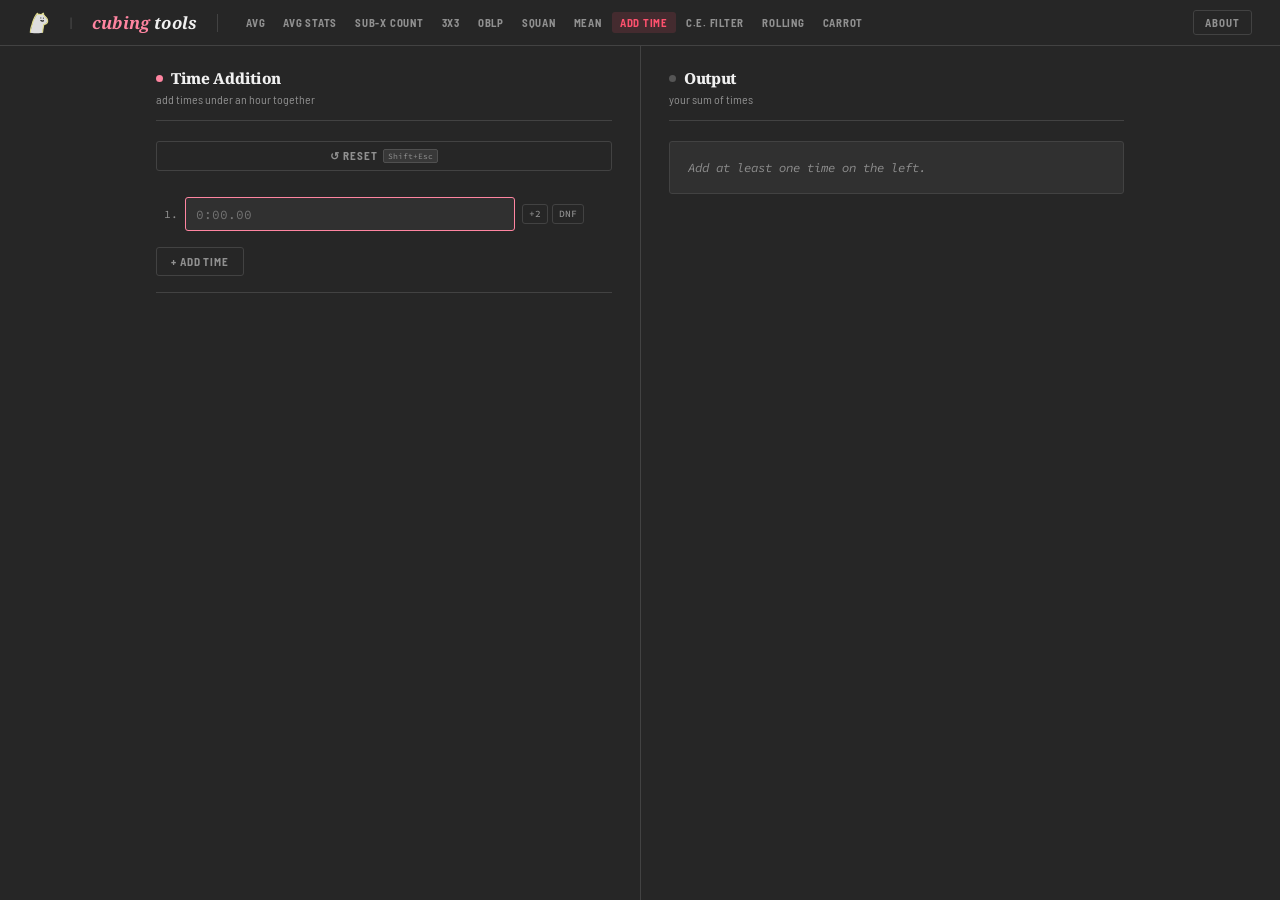
==== add/index.html @ 29310533 "Squashed commit of the following: commit 39356e9c3c0366d65b42aec171e4efe4d2b2341e Author: Matt <1639" ====
<!DOCTYPE html>
<html lang="en">
<head>
  <meta charset="UTF-8"><meta name="viewport" content="width=device-width,initial-scale=1">
  <title>Time Addition — Cubetools</title>
  <meta name="description" content="Add together any number of times in any format, even if minutes are involved.">
  <meta name="author" content="Matt Mao">
  <link rel="canonical" href="https://matt-meow.web.app/tools/add/">
  <meta property="og:title" content="Time Addition — Cubetools">
  <meta property="og:description" content="Add together any number of times in any format, even if minutes are involved.">
  <meta property="og:type" content="website">
  <meta property="og:url" content="https://matt-meow.web.app/tools/add/">
  <meta property="og:site_name" content="matt meow&#39;s corner">
  <meta property="og:image" content="https://matt-meow.web.app/icons/icon-512.png">
  <meta name="twitter:card" content="summary">
  <meta name="twitter:title" content="Time Addition — Cubetools">
  <meta name="twitter:description" content="Add together any number of times in any format, even if minutes are involved.">
  <meta name="twitter:image" content="https://matt-meow.web.app/icons/icon-512.png">
  <link rel="stylesheet" href="../shared/style.css">
  <link rel="icon" type="image/png" sizes="32x32" href="../../icons/favicon-32.png">
  <style>
    .solve-list {
      position: relative;
      display: flex;
      flex-direction: column;
      gap: 7px;
      flex: none;
      max-height: calc(100vh - var(--nav-h) - 170px);
      overflow-y: auto;
    }

    .solve-entry { display: flex; flex-direction: column; gap: 3px; }
    .solve-error {
      font-family: var(--font-mono); font-size: 0.65rem;
      color: #d86074; padding-left: 30px;
      display: none; align-items: center; gap: 5px;
    }
    .solve-error::before {
      content: ''; display: inline-block; width: 12px; height: 11px; flex-shrink: 0;
      background-image: url("data:image/svg+xml,%3Csvg xmlns='http://www.w3.org/2000/svg' viewBox='0 0 20 18'%3E%3Cpath d='M10 2L2 16h16L10 2z' fill='none' stroke='%23d86074' stroke-width='2.8' stroke-linejoin='round'/%3E%3Crect x='9.1' y='7' width='1.8' height='5' rx='.9' fill='%23d86074'/%3E%3Ccircle cx='10' cy='14' r='1.1' fill='%23d86074'/%3E%3C/svg%3E");
      background-repeat: no-repeat; background-size: contain; background-position: center;
    }
    .solve-error.visible { display: flex; }

    .remove-btn {
      background: none; border: none; color: var(--text-muted);
      cursor: pointer; font-size: 1rem; padding: 2px 6px;
      line-height: 1; flex-shrink: 0;
      transition: color 0.12s;
    }
    .remove-btn:hover { color: #c41e3a; }
    .remove-btn.hidden { visibility: hidden; pointer-events: none; }

    .solve-field.p2-state {
      color: #d49010;
      border-color: #d4901066;
    }
    .solve-field.dnf-state {
      color: var(--accent);
      border-color: color-mix(in srgb, var(--accent) 35%, transparent);
      text-decoration: line-through;
    }
    .pen-btn.dnf {
      color: var(--accent) !important;
      border-color: color-mix(in srgb, var(--accent) 40%, transparent) !important;
      background: color-mix(in srgb, var(--accent) 10%, transparent) !important;
    }

    .output-box { min-height: 0; }
    .output-sum-str {
      font-family: var(--font-mono); font-size: 0.8rem;
      color: var(--text-dim); line-height: 2; word-break: break-all;
    }
    #copyBtn { margin-bottom: 10px; }
    #resetBtn { margin-bottom: 10px; width: 100%; justify-content: center; }
  </style>
</head>
<body>
<div id="nav"></div>
<div class="page">
  <div class="split">

    <div class="panel">
      <div class="panel-header">
        <div class="panel-title"><span class="dot"></span>Time Addition</div>
        <div class="panel-sub">add times under an hour together</div>
      </div>
      <button class="btn btn-ghost" id="resetBtn">↺ Reset <kbd>Shift+Esc</kbd></button>
      <div id="solveList" class="solve-list"></div>
      <div class="mt-16">
        <button class="btn btn-ghost" id="addRowBtn">+ Add time</button>
      </div>
      <div class="divider"></div>
    </div>

    <div class="panel">
      <div class="panel-header">
        <div class="panel-title"><span class="dot" style="background:#555"></span>Output</div>
        <div class="panel-sub">your sum of times</div>
      </div>
      <button class="btn btn-ghost" id="copyBtn" style="display:none;justify-content:center;">Copy result <kbd>Ctrl+C</kbd></button>
      <div class="output-box" id="outputBox">
        <div id="emptyMsg" class="output-empty">Add more solves...</div>
        <div id="sumDisplay" style="display:none">
          <div class="output-big" id="sumValue">—</div>
          <div class="output-sum-str" id="sumStr"></div>
        </div>
      </div>
    </div>

  </div>
</div>

<script type="module">
import { buildNav } from '../shared/nav.js';
import { minutes, seconds, addSeconds } from '../shared/helpers.js';
buildNav('add');

// ── State ─────────────────────────────────────────────────────────────────────
let solves = []; // { raw: string, penalty: null|'p2'|'dnf' }
let undoMode = false;
let suppressSave = false;
let resetPagehideHandler = null;
const STORAGE_KEY = 'cube-tool-solves';
const RESET_HTML = '↺ Reset <kbd>Shift+Esc</kbd>';
const UNDO_HTML  = '↩ Undo <kbd>Ctrl+Z</kbd>';

// ── DOM ───────────────────────────────────────────────────────────────────────
const solveList  = document.getElementById('solveList');
const emptyMsg   = document.getElementById('emptyMsg');
const sumDisplay = document.getElementById('sumDisplay');
const sumValue   = document.getElementById('sumValue');
const sumStrEl   = document.getElementById('sumStr');
const copyBtn    = document.getElementById('copyBtn');
const resetBtn   = document.getElementById('resetBtn');

document.getElementById('addRowBtn').addEventListener('click', () => addRow(true));

// ── Utilities ─────────────────────────────────────────────────────────────────
const timeRegex     = v => /^(\d+:)?\d+(\.\d+)?$/.test(v.trim());
const getEntries    = () => [...solveList.querySelectorAll('.solve-entry')];
const getAllFields   = () => [...solveList.querySelectorAll('.solve-field')];
const getEntryIndex = el => getEntries().indexOf(el.closest('.solve-entry'));

function renumberRows() {
  solveList.querySelectorAll('.solve-num').forEach((el, i) => {
    el.textContent = (i + 1) + '.';
  });
}

function updatePenBtns(entry, penalty) {
  const btns = entry.querySelectorAll('.pen-btn');
  if (!btns.length) return;
  btns[0].classList.toggle('p2',  penalty === 'p2');
  btns[1].classList.toggle('dnf', penalty === 'dnf');
}

function setInlineError(entry, msg) {
  const el = entry.querySelector('.solve-error');
  if (!el) return;
  el.textContent = msg;
  el.classList.toggle('visible', !!msg);
}

// ── DNF input parser ──────────────────────────────────────────────────────────
function parseDnfInput(v) {
  if (/^dnf$/i.test(v.trim())) return { raw: '' };
  const m = v.match(/^dnf\s*\(?([\d:.]+)\)?$/i);
  if (m && timeRegex(m[1])) return { raw: m[1] };
  return null;
}

// ── Visual state ──────────────────────────────────────────────────────────────
function applyFieldDisplay(field, s) {
  field.classList.remove('p2-state', 'dnf-state', 'ok', 'err');
  if (s.penalty === 'p2' && s.raw) {
    field.value = renderTimeStr(s);
    field.classList.add('p2-state');
  } else if (s.penalty === 'dnf') {
    field.value = s.raw ? `DNF(${s.raw})` : 'DNF';
    field.classList.add('dnf-state');
  } else {
    field.value = s.raw || '';
  }
}

function applyPenaltyClass(field, penalty) {
  field.classList.remove('p2-state', 'dnf-state');
  if (penalty === 'p2')  field.classList.add('p2-state');
  if (penalty === 'dnf') field.classList.add('dnf-state');
}

// ── Show/hide remove buttons ──────────────────────────────────────────────────
function updateRemoveBtns() {
  const single = solves.length <= 1;
  solveList.querySelectorAll('.remove-btn').forEach(btn => {
    btn.classList.toggle('hidden', single);
  });
}

// ── Storage & undo ────────────────────────────────────────────────────────────
function serializeSolves() {
  return [...solveList.querySelectorAll('.solve-field')]
    .map(f => f.value.trim()).filter(Boolean).join(', ');
}

function saveToStorage() {
  if (suppressSave) return;
  if (undoMode) exitUndoMode();
  localStorage.setItem(STORAGE_KEY, serializeSolves());
}

function enterUndoMode() {
  undoMode = true;  resetBtn.innerHTML = UNDO_HTML;
  resetPagehideHandler = () => localStorage.removeItem(STORAGE_KEY);
  window.addEventListener('pagehide', resetPagehideHandler);
}
function exitUndoMode()  {
  undoMode = false; resetBtn.innerHTML = RESET_HTML;
  if (resetPagehideHandler) {
    window.removeEventListener('pagehide', resetPagehideHandler);
    resetPagehideHandler = null;
  }
}

function parseSolveStr(v) {
  v = v.trim(); if (!v) return null;
  const d = parseDnfInput(v);
  if (d !== null) return { raw: d.raw, penalty: 'dnf' };
  if (v.endsWith('+')) {
    const base = v.slice(0, -1).trim();
    if (timeRegex(base)) {
      const rawSeconds = minutes(base) - 2;
      if (rawSeconds >= 0) return { raw: seconds(addSeconds(String(minutes(base)), -2)), penalty: 'p2', p2Source: 'typed' };
    }
  }
  return { raw: v, penalty: null };
}

function restoreFromStorage() {
  const stored = localStorage.getItem(STORAGE_KEY);
  const parts  = stored ? stored.split(',').map(p => p.trim()).filter(Boolean) : [];
  const parsed = parts.map(parseSolveStr).filter(Boolean);
  suppressSave = true;
  solves = []; solveList.innerHTML = '';
  if (parsed.length) {
    parsed.forEach(s => { solves.push(s); solveList.appendChild(createEntryEl(solves.length - 1)); });
    updateRemoveBtns(); recompute();
  } else addRow(true);
  suppressSave = false;
}

function triggerReset() {
  if (undoMode) return;
  suppressSave = true;
  solves = []; solveList.innerHTML = '';
  addRow(true);
  suppressSave = false;
  enterUndoMode();
}

function triggerUndo() {
  if (!undoMode) return;
  suppressSave = true; restoreFromStorage(); suppressSave = false;
  exitUndoMode();
}

resetBtn.addEventListener('click', () => undoMode ? triggerUndo() : triggerReset());

// ── Row creation ──────────────────────────────────────────────────────────────
function createEntryEl(idx) {
  const s = solves[idx];

  const entry = document.createElement('div');
  entry.className = 'solve-entry';

  const row = document.createElement('div');
  row.className = 'solve-row';

  // Number
  const num = document.createElement('div');
  num.className = 'solve-num';
  num.textContent = (idx + 1) + '.';

  // Input
  const fieldWrap = document.createElement('div');
  fieldWrap.style.flex = '1';
  const field = document.createElement('input');
  field.type = 'text';
  field.className = 'solve-field';
  field.placeholder = '0:00.00';
  applyFieldDisplay(field, s);
  fieldWrap.appendChild(field);

  field.addEventListener('input', () => {
    const ri = getEntryIndex(field);
    if (ri === -1) return;
    const v = field.value;

    const dnfResult = parseDnfInput(v);
    if (dnfResult !== null) {
      solves[ri].raw     = dnfResult.raw;
      solves[ri].penalty = 'dnf';
      applyPenaltyClass(field, 'dnf');
      updatePenBtns(entry, 'dnf');
      recompute();
      return;
    }

    if (v.endsWith('+')) {
      const base = v.slice(0, -1).trim();
      if (timeRegex(base)) {
        const rawSeconds = minutes(base) - 2;
        if (rawSeconds >= 0) {
          solves[ri].raw     = seconds(addSeconds(String(minutes(base)), -2));
          solves[ri].penalty = 'p2';
          solves[ri].p2Source = 'typed';
          applyPenaltyClass(field, 'p2');
          updatePenBtns(entry, 'p2');
          recompute();
          return;
        }
      }
    }

    solves[ri].raw     = v.trim();
    solves[ri].penalty = null;
    applyPenaltyClass(field, null);
    updatePenBtns(entry, null);
    recompute();
  });

  field.addEventListener('keydown', e => {
    const ri = getEntryIndex(field);

    // Delete/Backspace on empty field removes the row
    if ((e.key === 'Delete' || e.key === 'Backspace') &&
        field.value === '' && solves.length > 1) {
      e.preventDefault();
      const fields = getAllFields();
      const focusTarget = fields[ri - 1] || fields[ri + 1];
      solves.splice(ri, 1);
      entry.remove();
      renumberRows();
      updateRemoveBtns();
      recompute();
      focusTarget?.focus();
      return;
    }

    // Ctrl+1 → clear penalty
    if (e.ctrlKey && e.key === '1') {
      e.preventDefault();
      if (ri === -1) return;
      solves[ri].penalty = null;
      solves[ri].p2Source = null;
      applyFieldDisplay(field, solves[ri]);
      updatePenBtns(entry, null);
      recompute();
      return;
    }
    // Ctrl+2 → toggle +2
    if (e.ctrlKey && e.key === '2') {
      e.preventDefault();
      if (ri === -1) return;
      const isP2 = solves[ri].penalty === 'p2';
      solves[ri].penalty = isP2 ? null : 'p2';
      solves[ri].p2Source = isP2 ? null : 'explicit';
      applyFieldDisplay(field, solves[ri]);
      updatePenBtns(entry, solves[ri].penalty);
      recompute();
      return;
    }
    // Ctrl+3 → toggle DNF
    if (e.ctrlKey && e.key === '3') {
      e.preventDefault();
      if (ri === -1) return;
      solves[ri].penalty = solves[ri].penalty === 'dnf' ? null : 'dnf';
      applyFieldDisplay(field, solves[ri]);
      updatePenBtns(entry, solves[ri].penalty);
      recompute();
      return;
    }

    if (e.key !== 'Enter') return;
    e.preventDefault();
    const fields = getAllFields();
    if (e.metaKey || e.ctrlKey || e.altKey || e.shiftKey) {
      if (ri > 0) fields[ri - 1].focus();
    } else {
      if (ri === fields.length - 1) addRow(true);
      else fields[ri + 1].focus();
    }
  });

  // Penalty buttons
  const penaltyWrap = document.createElement('div');
  penaltyWrap.className = 'solve-penalties';

  function makePen(label, type) {
    const btn = document.createElement('button');
    btn.className = 'pen-btn' + (s.penalty === type ? ` ${type}` : '');
    btn.textContent = label;
    btn.addEventListener('click', () => {
      const ri = getEntryIndex(field);
      if (ri === -1) return;
      const cur = field.value.trim();
      if (timeRegex(cur)) solves[ri].raw = cur;
      const isP2 = solves[ri].penalty === type;
      solves[ri].penalty = isP2 ? null : type;
      solves[ri].p2Source = !isP2 && type === 'p2' ? 'explicit' : null;
      applyFieldDisplay(field, solves[ri]);
      updatePenBtns(entry, solves[ri].penalty);
      recompute();
    });
    return btn;
  }
  penaltyWrap.append(makePen('+2', 'p2'), makePen('DNF', 'dnf'));

  // Remove button
  const rm = document.createElement('button');
  rm.className = 'remove-btn';
  rm.textContent = '×';
  rm.title = 'Remove time';
  rm.addEventListener('click', () => {
    if (solves.length <= 1) return;
    const ri = getEntryIndex(field);
    if (ri === -1) return;
    const fields = getAllFields();
    const focusTarget = fields[ri - 1] || fields[ri + 1];
    solves.splice(ri, 1);
    entry.remove();
    renumberRows();
    updateRemoveBtns();
    recompute();
    focusTarget?.focus();
  });

  row.append(num, fieldWrap, penaltyWrap, rm);

  const errLine = document.createElement('div');
  errLine.className = 'solve-error';
  entry.append(row, errLine);
  return entry;
}

function addRow(focusNew = true) {
  solves.push({ raw: '', penalty: null, p2Source: null });
  const entry = createEntryEl(solves.length - 1);
  solveList.appendChild(entry);
  updateRemoveBtns();
  if (focusNew) entry.querySelector('.solve-field')?.focus();
  recompute();
}

// ── Compute ───────────────────────────────────────────────────────────────────
function renderTimeStr(s) {
  if (s.penalty === 'dnf') return s.raw ? `DNF(${s.raw})` : 'DNF';
  if (s.penalty === 'p2')  return seconds(addSeconds(String(minutes(s.raw)), 2)) + '+';
  return s.raw;
}

function recompute() {
  solveList.querySelectorAll('.solve-error').forEach(el => {
    el.textContent = ''; el.classList.remove('visible');
  });

  const entries = getEntries();
  let hasInvalid = false;

  const formatted = solves.map((s, i) => {
    const raw = (s.raw || '').trim();
    if (!raw && s.penalty !== 'dnf') return null;
    if (s.penalty === 'dnf') return raw ? `DNF(${raw})` : 'DNF';
    if (!timeRegex(raw)) {
      setInlineError(entries[i], `"${raw}" is not a valid time`);
      hasInvalid = true;
      return null;
    }
    return renderTimeStr(s);
  });

  const filled = formatted.filter(f => f !== null);

  if (hasInvalid) {
    emptyMsg.style.display = '';
    emptyMsg.textContent = 'One or more times are invalid.';
    sumDisplay.style.display = 'none';
    copyBtn.style.display = 'none';
    saveToStorage(); return;
  }

  if (filled.length < 1) {
    emptyMsg.style.display = '';
    emptyMsg.textContent = 'Add at least one time on the left.';
    sumDisplay.style.display = 'none';
    copyBtn.style.display = 'none';
    saveToStorage(); return;
  }

  // Any DNF → result is DNF
  if (filled.some(f => f === 'DNF' || f.startsWith('DNF('))) {
    const detail = 'DNF = ' + filled.join(' + ');
    emptyMsg.style.display = 'none';
    sumDisplay.style.display = '';
    sumValue.textContent = 'DNF';
    sumStrEl.textContent = detail;
    copyBtn.style.display = '';
    copyBtn.dataset.result = detail;
    saveToStorage(); return;
  }

  // Sum numeric values (+2 adds 2 s)
  const total = solves.reduce((acc, s) => {
    const raw = (s.raw || '').trim();
    if (!raw) return acc;
    let val = minutes(raw);
    if (s.penalty === 'p2') val += 2;
    return acc + val;
  }, 0);

  // Preserve max decimal precision across all inputs
  const dec = Math.max(0, ...solves
    .filter(s => (s.raw || '').trim() && s.penalty !== 'dnf')
    .map(s => {
      const secPart = s.raw.includes(':') ? s.raw.split(':')[1] : s.raw;
      return secPart.includes('.') ? secPart.split('.')[1].length : 0;
    })
  );

  const result = seconds(String(parseFloat(total.toFixed(dec))));
  const detail = result + ' = ' + filled.join(' + ');

  emptyMsg.style.display = 'none';
  sumDisplay.style.display = '';
  sumValue.textContent = result;
  sumStrEl.textContent = detail;
  copyBtn.style.display = '';
  copyBtn.dataset.result = detail;
  saveToStorage();
}

// ── Copy ──────────────────────────────────────────────────────────────────────
const COPY_FLASH_COLOR = '#4a9e6b';

function triggerCopy() {
  if (copyBtn.style.display === 'none') return;
  navigator.clipboard.writeText(copyBtn.dataset.result ?? '');
  const old = copyBtn.innerHTML;
  copyBtn.textContent = 'Copied!';
  copyBtn.style.color = COPY_FLASH_COLOR;
  copyBtn.style.borderColor = COPY_FLASH_COLOR;
  setTimeout(() => {
    copyBtn.innerHTML = old;
    copyBtn.style.color = '';
    copyBtn.style.borderColor = '';
  }, 1500);
}

copyBtn.addEventListener('click', triggerCopy);

// Ctrl+C → copy result when nothing is selected; Shift+Esc → reset; Ctrl+Z → undo
document.addEventListener('keydown', e => {
  if (e.shiftKey && e.key === 'Escape') { e.preventDefault(); triggerReset(); return; }
  if (e.ctrlKey && e.key === 'z') { if (undoMode) { e.preventDefault(); triggerUndo(); } return; }
  if (!e.ctrlKey || e.key !== 'c') return;
  if (copyBtn.style.display === 'none') return;
  const active = document.activeElement;
  const hasInputSel = active &&
    (active.tagName === 'INPUT' || active.tagName === 'TEXTAREA') &&
    active.selectionStart !== active.selectionEnd;
  const hasTextSel = (window.getSelection()?.toString().length ?? 0) > 0;
  if (!hasInputSel && !hasTextSel) {
    e.preventDefault();
    triggerCopy();
  }
});

// ── Init ──────────────────────────────────────────────────────────────────────
if (localStorage.getItem(STORAGE_KEY)) {
  restoreFromStorage();
} else {
  suppressSave = true;
  addRow(true);
  suppressSave = false;
}
</script>
  <script>
  // Register the shared service worker (scope "/") so this page works offline
  // on its own, even if you never visited the parent site. Content stays fresh
  // because the SW is network-first whenever you're online.
  if ('serviceWorker' in navigator) {
    navigator.serviceWorker.register('/sw.js');
  }
</script>
</body>
</html>
---- shared/style.css ----
@import url('https://fonts.googleapis.com/css2?family=Barlow+Semi+Condensed:wght@400;500;600;700&family=Source+Code+Pro:wght@400;500;600&family=Noto+Serif:ital,wght@0,100..900;1,100..900&display=swap');

:root {
    --bg: #262626;
    --surface: #303030;
    --surface-2: #383838;
    --border: #424242;
    --border-2: #505050;
    --text: #f0f0f0;
    --text-muted: #909090;
    --text-dim: #b8b8b8;
    --text-less-dim: #e0e0e0;
    --accent: #ff85a1;
    --best: #ffd500;
    --worst: #bf6363;
    --nav-h: 46px;
    --radius: 3px;
    --side-pad: 28px;
    --font-ui: 'Barlow Semi Condensed', sans-serif;
    --font-mono: 'Source Code Pro', ui-monospace, Menlo, Consolas, monospace;
    --font-display: 'Noto Serif', serif;
}

*,
*::before,
*::after {
    box-sizing: border-box;
    margin: 0;
    padding: 0;
}

html {
    font-size: 16px;
}

/* ── SCROLLBAR ── */
* {
    scrollbar-width: thin;
    scrollbar-color: var(--border-2) transparent;
}

::-webkit-scrollbar {
    width: 5px;
    height: 5px;
}

::-webkit-scrollbar-track {
    background: transparent;
}

::-webkit-scrollbar-thumb {
    background: var(--border-2);
    border-radius: 3px;
}

::-webkit-scrollbar-thumb:hover {
    background: var(--text-muted);
}

body {
    background: var(--bg);
    color: var(--text);
    font-family: var(--font-ui);
    overflow-x: hidden;
}

/* ── NAV ── */
#nav {
    position: fixed;
    top: 0;
    left: 0;
    right: 0;
    height: var(--nav-h);
    background: var(--bg);
    border-bottom: 1px solid var(--border);
    z-index: 100;
}

.nav-inner {
    display: flex;
    align-items: center;
    height: 100%;
    padding: 0 var(--side-pad);
    gap: 20px;
    overflow-x: auto;
    scrollbar-width: none;
    /* Edge fade-out; --fade-l / --fade-r are toggled on via the fade-l/fade-r
       classes (set by nav.js) only when there's more to scroll on that side. */
    --fade-l: 0px;
    --fade-r: 0px;
    -webkit-mask-image: linear-gradient(to right, transparent 0, #000 var(--fade-l), #000 calc(100% - var(--fade-r)), transparent 100%);
    mask-image: linear-gradient(to right, transparent 0, #000 var(--fade-l), #000 calc(100% - var(--fade-r)), transparent 100%);
}

.nav-inner.fade-l { --fade-l: 26px; }
.nav-inner.fade-r { --fade-r: 26px; }

/* Scroll-affordance chevrons over the faded edges */
.nav-chevron {
    position: absolute;
    top: 0;
    bottom: 0;
    display: flex;
    align-items: center;
    /* slightly brighter than --text-muted (#909090) */
    color: #a8a8a8;
    pointer-events: none;
    opacity: 0;
    transition: opacity 0.15s;
    z-index: 5;
}

.nav-chevron svg {
    width: 13px;
    height: 13px;
    display: block;
}

.nav-chevron.left  { left: 3px; }
.nav-chevron.right { right: 3px; }
.nav-chevron.left  svg { transform: rotate(90deg); }
.nav-chevron.right svg { transform: rotate(-90deg); }

.nav-inner.fade-l ~ .nav-chevron.left  { opacity: 1; }
.nav-inner.fade-r ~ .nav-chevron.right { opacity: 1; }

.nav-inner::-webkit-scrollbar {
    display: none;
}

/* ── CAT LOGO ── */
.nav-cat {
    display: flex;
    align-items: center;
    flex-shrink: 0;
    opacity: 0.85;
    transition: opacity 0.12s;
    text-decoration: none;
}

.nav-cat:hover {
    opacity: 1;
}

.nav-sep-char {
    color: var(--border-2);
    font-size: 0.85rem;
    flex-shrink: 0;
    user-select: none;
}

.nav-logo {
    font-family: var(--font-display);
    font-size: 1.05rem;
    font-weight: 700;
    font-style: italic;
    color: var(--accent);
    text-decoration: none;
    white-space: nowrap;
    letter-spacing: 0.01em;
    flex-shrink: 0;
}

.nav-logo em {
    color: var(--text);
    font-style: italic;
}

.nav-sep {
    width: 1px;
    height: 18px;
    background: var(--border);
    flex-shrink: 0;
}

.nav-tools {
    display: flex;
    gap: 2px;
}

.nav-tool {
    font-size: 0.68rem;
    font-weight: 700;
    text-transform: uppercase;
    letter-spacing: 0.07em;
    color: var(--text-muted);
    text-decoration: none;
    padding: 4px 8px;
    border-radius: var(--radius);
    white-space: nowrap;
    transition: color 0.12s, background 0.12s;
}

.nav-tool:hover {
    color: var(--text);
    background: var(--surface-2);
}

.nav-tool.active {
    color: var(--tool-color);
    background: color-mix(in srgb, var(--tool-color) 14%, transparent);
}

.nav-about {
    font-family: var(--font-ui);
    font-size: 0.68rem;
    font-weight: 700;
    text-transform: uppercase;
    letter-spacing: 0.09em;
    color: var(--text-muted);
    background: none;
    cursor: pointer;
    padding: 5px 11px;
    border: 1px solid var(--border);
    border-radius: var(--radius);
    transition: color 0.12s, border-color 0.12s;
}

.nav-about:hover {
    color: var(--accent);
    border-color: var(--accent-border);
}

/* ── ABOUT MODAL ── */
.modal-backdrop {
    position: fixed;
    inset: 0;
    background: rgba(0, 0, 0, 0.6);
    backdrop-filter: blur(4px);
    -webkit-backdrop-filter: blur(4px);
    z-index: 200;
    display: flex;
    align-items: center;
    justify-content: center;
    padding: 20px;
    opacity: 0;
    pointer-events: none;
    transition: opacity 0.22s ease;
}

.modal-backdrop.open {
    opacity: 1;
    pointer-events: all;
}

.modal {
    background: var(--surface);
    border: 1px solid var(--border-2);
    border-radius: 14px;
    width: 100%;
    max-width: 640px;
    max-height: 90vh;
    overflow-y: auto;
    position: relative;
    transform: translateY(16px) scale(0.98);
    transition: transform 0.26s cubic-bezier(0.22, 1, 0.36, 1);
    box-shadow: 0 24px 72px rgba(0, 0, 0, 0.55);
}

.modal-backdrop.open .modal {
    transform: translateY(0) scale(1);
}

.modal-close {
    position: absolute;
    top: 14px;
    right: 14px;
    width: 28px;
    height: 28px;
    background: var(--surface-2);
    border: 1px solid var(--border);
    border-radius: 50%;
    color: var(--text-muted);
    font-size: 0.85rem;
    cursor: pointer;
    display: flex;
    align-items: center;
    justify-content: center;
    transition: background 0.12s, color 0.12s, border-color 0.12s;
    flex-shrink: 0;
    z-index: 1;
}

.modal-close:hover {
    background: var(--border);
    color: var(--text);
    border-color: var(--border-2);
}

.modal-body {
    display: grid;
    grid-template-columns: 1fr 180px;
    gap: 0;
}

.modal-content {
    padding: 32px 28px 32px 32px;
}

.modal-eyebrow {
    font-size: 0.6rem;
    font-weight: 700;
    text-transform: uppercase;
    letter-spacing: 0.14em;
    color: var(--accent);
    margin-bottom: 10px;
    font-family: var(--font-mono);
}

.modal-title {
    font-family: var(--font-display);
    font-size: 1.9rem;
    font-weight: 900;
    line-height: 1.05;
    letter-spacing: 0.03em;
    margin-bottom: 16px;
}

.modal-divider {
    width: 28px;
    height: 2px;
    background: var(--accent);
    border-radius: 1px;
    opacity: 0.6;
    margin-bottom: 16px;
}

.modal-text {
    font-size: 1rem;
    color: var(--text-less-dim);
    line-height: 1.65;
}

.modal-text+.modal-text {
    margin-top: 10px;
}

.modal-links {
    display: flex;
    gap: 8px;
    margin-top: 22px;
    flex-wrap: wrap;
}

.modal-link {
    font-family: var(--font-mono);
    font-size: 0.65rem;
    font-weight: 600;
    text-transform: uppercase;
    letter-spacing: 0.08em;
    color: var(--text-muted);
    text-decoration: none;
    padding: 5px 10px;
    border: 1px solid var(--border);
    border-radius: var(--radius);
    transition: color 0.12s, border-color 0.12s;
}

.modal-link:hover {
    color: var(--accent);
    border-color: var(--accent-border);
}

.modal-image-col {
    border-left: 1px solid var(--border);
    display: flex;
    flex-direction: column;
    align-items: center;
    justify-content: center;
    padding: 28px 20px;
    gap: 10px;
}

.modal-img-slot {
    width: 120px;
    height: 120px;
    border-radius: 50%;
    background: var(--surface-2);
    border: 2px dashed var(--border-2);
    display: flex;
    flex-direction: column;
    align-items: center;
    justify-content: center;
    gap: 6px;
    overflow: hidden;
    position: relative;
}

.modal-img-slot img {
    width: 100%;
    height: 100%;
    object-fit: cover;
    border-radius: 50%;
}

.modal-img-slot .img-placeholder-icon {
    font-size: 1.6rem;
    opacity: 0.25;
    user-select: none;
}

.modal-img-slot .img-placeholder-label {
    font-size: 0.55rem;
    font-weight: 700;
    text-transform: uppercase;
    letter-spacing: 0.1em;
    color: var(--text-muted);
    opacity: 0.5;
}

.modal-img-caption {
    font-family: var(--font-mono);
    font-size: 0.62rem;
    color: var(--text-muted);
    text-align: center;
    line-height: 1.4;
}

@media (max-width: 520px) {
    .modal-body {
        grid-template-columns: 1fr;
    }

    .modal-image-col {
        border-left: none;
        border-top: 1px solid var(--border);
        flex-direction: row;
        justify-content: flex-start;
        padding: 18px 24px;
    }

    .modal-img-slot {
        width: 80px;
        height: 80px;
        flex-shrink: 0;
    }

    .modal-content {
        padding: 28px 24px 20px;
    }
}

/* ── LINK POPOVER ── */
.link-popover {
    position: fixed;
    z-index: 400;
    background: var(--surface-2);
    border: 1px solid var(--border-2);
    border-radius: 5px;
    padding: 6px 11px;
    font-family: var(--font-mono);
    font-size: 0.62rem;
    color: var(--text-dim);
    white-space: nowrap;
    pointer-events: none;
    box-shadow: 0 6px 20px rgba(0, 0, 0, 0.45);
    opacity: 0;
    transform: translateY(-4px);
    transition: opacity 0.15s ease, transform 0.15s ease;
}

.link-popover.show {
    opacity: 1;
    transform: translateY(0);
}

.link-popover::before {
    content: '';
    position: absolute;
    top: -5px;
    left: 14px;
    width: 8px;
    height: 8px;
    background: var(--surface-2);
    border-left: 1px solid var(--border-2);
    border-top: 1px solid var(--border-2);
    transform: rotate(45deg);
}

/* ── PAGE ── */
.page {
    margin-top: var(--nav-h);
}

@media (min-width: 900px) {
    .page {
        max-width: 80vw;
        margin-left: auto;
        margin-right: auto;
    }
}

/* ── SPLIT ── */
.split {
    display: grid;
    grid-template-columns: 1fr 1fr;
    height: calc(100vh - var(--nav-h));
}

.split-3 {
    display: grid;
    grid-template-columns: 1fr 280px 1fr;
    height: calc(100vh - var(--nav-h));
}

.panel {
    padding: 22px var(--side-pad);
    overflow-y: auto;
    display: flex;
    flex-direction: column;
}

.panel+.panel {
    border-left: 1px solid var(--border);
}

/* ── PANEL HEADER ── */
.panel-header {
    margin-bottom: 20px;
    padding-bottom: 14px;
    border-bottom: 1px solid var(--border);
}

.panel-title {
    font-family: var(--font-display);
    font-size: 0.95rem;
    font-weight: 800;
    letter-spacing: -0.02em;
    color: var(--text);
    display: flex;
    align-items: center;
    gap: 8px;
}

.panel-title .dot {
    width: 7px;
    height: 7px;
    border-radius: 50%;
    background: var(--accent);
    flex-shrink: 0;
}

.panel-sub {
    font-size: 0.75rem;
    color: var(--text-muted);
    margin-top: 4px;
}

/* ── TYPOGRAPHY ── */
.label {
    font-size: 0.65rem;
    font-weight: 700;
    text-transform: uppercase;
    letter-spacing: 0.1em;
    color: var(--text-muted);
}

/* ── INPUTS ── */
input[type="number"]::-webkit-outer-spin-button,
input[type="number"]::-webkit-inner-spin-button {
    -webkit-appearance: none;
    margin: 0;
}

input[type="number"] {
    -moz-appearance: textfield;
    appearance: textfield;
}

input[type="text"],
input[type="number"],
textarea,
select {
    background: var(--surface);
    border: 1px solid var(--border);
    color: var(--text);
    font-family: var(--font-mono);
    font-size: 0.8rem;
    padding: 8px 10px;
    border-radius: var(--radius);
    outline: none;
    width: auto;
    transition: border-color 0.12s;
}

input[type="text"]:focus,
input[type="number"]:focus,
textarea:focus,
select:focus {
    border-color: var(--accent);
}

input.err {
    border-color: #c41e3a !important;
}

input.ok {
    border-color: #009b48 !important;
}

textarea {
    resize: vertical;
}

select {
    cursor: pointer;
}

.input-group {
    display: flex;
    flex-direction: column;
    gap: 5px;
    margin-bottom: 14px;
}

/* ── BUTTONS ── */
.btn {
    font-family: var(--font-ui);
    font-size: 0.7rem;
    font-weight: 700;
    text-transform: uppercase;
    letter-spacing: 0.08em;
    padding: 7px 14px;
    border-radius: var(--radius);
    border: none;
    cursor: pointer;
    transition: all 0.12s;
    display: inline-flex;
    align-items: center;
    gap: 5px;
    white-space: nowrap;
}

.btn-primary {
    background: var(--accent);
    color: #1a0810;
}

.btn-primary:hover {
    filter: brightness(1.12);
}

.btn-secondary {
    background: var(--surface-2);
    color: var(--text);
    border: 1px solid var(--border);
}

.btn-secondary:hover {
    border-color: var(--border-2);
}

.btn-ghost {
    background: transparent;
    color: var(--text-muted);
    border: 1px solid var(--border);
}

.btn-ghost:hover {
    color: var(--text);
    border-color: var(--border-2);
}

.btn-sm {
    padding: 4px 8px;
    font-size: 0.62rem;
}

.btn-icon {
    padding: 4px 6px;
}

.btn-ghost kbd {
    font-family: var(--font-mono);
    font-size: 0.5rem;
    background: var(--surface-2);
    border: 1px solid var(--border-2);
    border-radius: 2px;
    padding: 1px 4px;
    color: var(--text-muted);
    letter-spacing: 0;
    font-weight: 400;
    text-transform: none;
}

.btn-primary kbd {
    font-family: var(--font-mono);
    font-size: 0.6rem;
    background: rgba(0, 0, 0, 0.05);
    border: 1px solid rgba(0, 0, 0, 0.2);
    border-radius: 2px;
    padding: 1px 4px;
    color: #1a0810;
    letter-spacing: 0;
    font-weight: 400;
    text-transform: none;
}

/* ── PENALTY BUTTONS ── */
.pen-btn {
    font-family: var(--font-mono);
    font-size: 0.6rem;
    font-weight: 500;
    padding: 3px 6px;
    border-radius: var(--radius);
    border: 1px solid var(--border);
    background: transparent;
    color: var(--text-muted);
    cursor: pointer;
    transition: all 0.1s;
    white-space: nowrap;
}

.pen-btn:hover {
    border-color: var(--border-2);
    color: var(--text);
}

.pen-btn.p2 {
    color: #ff85a1;
    border-color: #ff85a166;
    background: #ff85a112;
}

.pen-btn.dnf {
    color: #c41e3a;
    border-color: #c41e3a66;
    background: #c41e3a12;
}

/* ── SOLVE ROWS ── */
.solve-list {
    display: flex;
    flex-direction: column;
    gap: 7px;
    margin-top: 16px;
    flex: 1;
    overflow-y: auto;
}

.solve-row {
    display: flex;
    align-items: center;
    gap: 7px;
    min-width: 0;
}

/* Let the input wrapper shrink so a long value scrolls inside the input
   rather than widening the row past the viewport. */
.solve-row > div {
    min-width: 0;
}

/* Higher specificity than the base input[type="text"] rule so the field
   actually fills the row (and can shrink instead of forcing a scroll). */
.solve-row .solve-field {
    width: 100%;
    min-width: 0;
}

.solve-num {
    font-family: var(--font-mono);
    font-size: 0.7rem;
    color: var(--text-muted);
    width: 22px;
    text-align: right;
    flex-shrink: 0;
}

.solve-field {
    flex: 1;
    width: 100%;
    min-width: 0;
    background: var(--surface);
    border: 1px solid var(--border);
    color: var(--text);
    font-family: var(--font-mono);
    font-size: 0.82rem;
    padding: 6px 9px;
    border-radius: var(--radius);
    outline: none;
    transition: border-color 0.12s;
}

.solve-field:focus {
    border-color: var(--accent);
}

.solve-field.dnf-state {
    color: #c41e3a88;
    font-style: italic;
}

.solve-penalties {
    display: flex;
    gap: 4px;
    flex-shrink: 0;
}

/* ── OUTPUT ── */
.output-box {
    background: var(--surface);
    border: 1px solid var(--border);
    border-radius: var(--radius);
    padding: 18px;
    font-family: var(--font-mono);
    flex: none;
    min-height: 100px;
}

.output-big {
    font-size: 2rem;
    font-weight: 600;
    color: var(--accent);
    letter-spacing: -0.03em;
    line-height: 1;
    margin-bottom: 12px;
}

.output-detail {
    font-size: 0.78rem;
    color: var(--text-dim);
    line-height: 1.75;
    word-break: break-all;
}

.output-detail .trimmed {
    color: var(--text-muted);
}

.output-detail .fastest {
    color: var(--accent);
    font-weight: 600;
}

.output-empty {
    color: var(--text-muted);
    font-size: 0.78rem;
    font-style: italic;
}

/* ── STATS GRID ── */
.stat-grid {
    display: grid;
    grid-template-columns: 1fr 1fr;
    gap: 8px;
}

.stat-item {
    background: var(--surface);
    border: 1px solid var(--border);
    border-radius: var(--radius);
    padding: 12px 14px;
}

.stat-label {
    font-size: 0.62rem;
    font-weight: 700;
    text-transform: uppercase;
    letter-spacing: 0.09em;
    color: var(--text-muted);
    margin-bottom: 4px;
}

.stat-val {
    font-family: var(--font-mono);
    font-size: 1rem;
    color: var(--text);
    font-weight: 500;
}

.stat-val.hi {
    color: var(--accent);
}

/* ── TOGGLE ── */
.toggle-row {
    display: flex;
    align-items: center;
    gap: 10px;
}

.toggle {
    position: relative;
    width: 34px;
    height: 18px;
    flex-shrink: 0;
}

.toggle input {
    display: none;
}

.toggle-track {
    position: absolute;
    inset: 0;
    background: var(--surface-2);
    border: 1px solid var(--border);
    border-radius: 9px;
    cursor: pointer;
    transition: all 0.15s;
}

.toggle input:checked+.toggle-track {
    background: var(--accent);
    border-color: var(--accent);
}

.toggle-thumb {
    position: absolute;
    top: 3px;
    left: 3px;
    width: 10px;
    height: 10px;
    background: var(--text-muted);
    border-radius: 50%;
    pointer-events: none;
    transition: left 0.15s, background 0.15s;
}

.toggle input:checked~.toggle-thumb {
    left: 19px;
    background: #1a0810;
}

/* ── HOMEPAGE ── */
.hero {
    padding: 64px var(--side-pad) 52px;
    border-bottom: 1px solid var(--border);
    position: relative;
    overflow: hidden;
    text-align: center;
    display: flex;
    flex-direction: column;
    align-items: center;
}

.hero-eyebrow {
    font-size: 0.65rem;
    font-weight: 700;
    text-transform: uppercase;
    letter-spacing: 0.14em;
    color: var(--accent);
    margin-bottom: 14px;
}

.hero-title {
    font-family: var(--font-display);
    font-size: clamp(3.2rem, 7vw, 5.5rem);
    font-weight: 900;
    letter-spacing: 0.01em;
    line-height: 1;
    margin-bottom: 30px;
    color: var(--accent);
}

.hero-title em {
    color: var(--text);
    font-style: normal;
}

.hero-desc {
    font-size: 0.95rem;
    color: var(--text-dim);
    max-width: 480px;
    line-height: 1.5;
    text-align: center;
}

.tool-grid {
    display: grid;
    grid-template-columns: repeat(auto-fill, minmax(240px, 1fr));
    gap: 12px;
    margin: 32px var(--side-pad);
}

.tool-card {
    background: var(--surface);
    padding: 24px 22px;
    text-decoration: none;
    display: flex;
    flex-direction: column;
    gap: 7px;
    border: 1px solid var(--border);
    border-radius: 8px;
    transition: background 0.12s, border-color 0.15s, transform 0.12s, box-shadow 0.15s;
    position: relative;
    overflow: hidden;
}

.tool-card::after {
    content: '';
    position: absolute;
    left: 0;
    top: 0;
    bottom: 0;
    width: 3px;
    background: var(--tool-color);
    border-radius: 8px 0 0 8px;
    transform: scaleY(0);
    transform-origin: bottom;
    transition: transform 0.18s;
}

.tool-card:hover {
    background: var(--surface-2);
    border-color: var(--border-2);
    transform: translateY(-2px);
    box-shadow: 0 6px 24px rgba(0, 0, 0, 0.35);
}

.tool-card:hover::after {
    transform: scaleY(1);
}

.card-name {
    font-family: var(--font-display);
    font-size: 1rem;
    font-weight: 700;
    color: var(--tool-color);
    letter-spacing: 0.01em;
}

.card-desc {
    font-size: 0.78rem;
    color: var(--text-muted);
    line-height: 1.45;
}

.card-tag {
    margin-top: 8px;
    display: inline-block;
    font-size: 0.58rem;
    font-weight: 700;
    text-transform: uppercase;
    letter-spacing: 0.09em;
    color: var(--text-muted);
    background: color-mix(in srgb, var(--text-muted) 12%, transparent);
    border: 1px solid color-mix(in srgb, var(--text-muted) 35%, transparent);
    border-radius: 3px;
    padding: 2px 7px;
    width: fit-content;
}

/* ── FLASHCARD (oblp) ── */
.flashcard-wrap {
    display: flex;
    flex-direction: column;
    align-items: center;
    justify-content: center;
    height: calc(100vh - var(--nav-h));
    gap: 32px;
    padding: 40px;
}

.flashcard {
    background: var(--surface);
    border: 1px solid var(--border);
    border-radius: 6px;
    width: 100%;
    max-width: 560px;
    min-height: 260px;
    display: flex;
    flex-direction: column;
    align-items: center;
    justify-content: center;
    gap: 20px;
    cursor: pointer;
    transition: border-color 0.15s;
    padding: 40px;
    text-align: center;
}

.flashcard:hover {
    border-color: var(--border-2);
}

.fc-memo {
    font-family: var(--font-mono);
    font-size: 2.8rem;
    font-weight: 600;
    color: var(--text);
    letter-spacing: 0.04em;
}

.fc-hint {
    font-size: 0.75rem;
    color: var(--text-muted);
    text-transform: uppercase;
    letter-spacing: 0.1em;
}

.fc-answer {
    font-family: var(--font-display);
    font-size: 1.6rem;
    font-weight: 800;
    color: var(--accent);
    letter-spacing: -0.02em;
}

.fc-time {
    font-family: var(--font-mono);
    font-size: 0.85rem;
    color: var(--text-dim);
}

.fc-controls {
    display: flex;
    gap: 10px;
    align-items: center;
}

/* ── KEYBOARD MAP (notation) ── */
.kbd-grid {
    display: flex;
    flex-direction: column;
    gap: 5px;
    margin-top: 16px;
}

.kbd-row {
    display: flex;
    gap: 5px;
}

.kbd-key {
    width: 46px;
    height: 46px;
    background: var(--surface);
    border: 1px solid var(--border);
    border-radius: var(--radius);
    display: flex;
    flex-direction: column;
    align-items: center;
    justify-content: center;
    gap: 2px;
}

.kbd-key.active {
    border-color: var(--border-2);
    background: var(--surface-2);
}

.kbd-key .k {
    font-family: var(--font-mono);
    font-size: 0.6rem;
    color: var(--text-muted);
}

.kbd-key .v {
    font-family: var(--font-mono);
    font-size: 0.68rem;
    color: var(--accent);
    font-weight: 600;
}

.kbd-key.wide {
    width: 68px;
}

.kbd-key.empty {
    background: transparent;
    border-color: transparent;
}

/* ── FILTER ROUNDS ── */
.filter-round {
    background: var(--surface);
    border: 1px solid var(--border);
    border-radius: var(--radius);
    padding: 12px;
    margin-bottom: 10px;
}

.filter-round-header {
    display: flex;
    align-items: center;
    justify-content: space-between;
    margin-bottom: 8px;
}

.filter-count {
    font-family: var(--font-mono);
    font-size: 0.72rem;
    color: var(--text-muted);
}

.filter-count.removed {
    color: #c41e3a;
}

.filter-count.kept {
    color: #009b48;
}

/* ── TOOLTIP ── */
.tooltip-wrap {
    position: relative;
    display: inline-flex;
    align-items: center;
    vertical-align: middle;
}

.tooltip-q {
    display: inline-flex;
    align-items: center;
    justify-content: center;
    width: 13px;
    height: 13px;
    border-radius: 50%;
    font-size: 0.58rem;
    font-weight: 700;
    font-family: var(--font-mono);
    color: var(--accent);
    border: 1px solid color-mix(in srgb, var(--accent) 45%, transparent);
    cursor: help;
    flex-shrink: 0;
    line-height: 1;
    text-transform: none;
    transition: background 0.12s;
}

.tooltip-wrap:hover .tooltip-q {
    background: color-mix(in srgb, var(--accent) 12%, transparent);
}

.tooltip-box {
    display: none;
    position: absolute;
    bottom: calc(100% + 6px);
    left: 0;
    background: var(--surface-2);
    border: 1px solid var(--border-2);
    border-radius: var(--radius);
    padding: 8px 10px;
    font-family: var(--font-ui);
    font-size: 0.75rem;
    font-weight: 500;
    letter-spacing: 0.04em;
    color: var(--text-dim);
    line-height: 1.5;
    width: 230px;
    z-index: 50;
    white-space: normal;
    text-transform: none;
    pointer-events: none;
}

.tooltip-wrap:hover .tooltip-box {
    display: block;
}

/* ── UTIL ── */
.mt-8 {
    margin-top: 8px;
}

.mt-16 {
    margin-top: 16px;
}

.mb-8 {
    margin-bottom: 8px;
}

.gap-8 {
    display: flex;
    flex-direction: column;
    gap: 8px;
}

.row {
    display: flex;
    align-items: center;
    gap: 8px;
}

.flex-1 {
    flex: 1;
}

.monospace {
    font-family: var(--font-mono);
}

.muted {
    color: var(--text-muted);
}

.accent {
    color: var(--accent);
}

.small {
    font-size: 0.75rem;
}

.scrollable {
    overflow-y: auto;
    flex: 1;
}

.divider {
    height: 1px;
    background: var(--border);
    margin: 16px 0;
}

@media (max-width: 700px) {

    .split,
    .split-3 {
        grid-template-columns: 1fr;
        height: auto;
    }

    .panel+.panel {
        border-left: none;
        border-top: 1px solid var(--border);
    }

    .hero {
        padding: 36px var(--side-pad) 28px;
    }

    .stat-grid {
        grid-template-columns: 1fr;
    }
}

/* ── FORMAT / ERROR BADGE ── */
.format-badge {
    font-size: 0.72rem;
    color: #d86074;
    margin-top: 5px;
    display: flex;
    align-items: center;
    gap: 5px;
}

.format-badge::before {
    content: '';
    display: inline-block;
    width: 14px;
    height: 13px;
    flex-shrink: 0;
    background-image: url("data:image/svg+xml,%3Csvg xmlns='http://www.w3.org/2000/svg' viewBox='0 0 20 18'%3E%3Cpath d='M10 2L2 16h16L10 2z' fill='none' stroke='%23d86074' stroke-width='2.8' stroke-linejoin='round'/%3E%3Crect x='9.1' y='7' width='1.8' height='5' rx='.9' fill='%23d86074'/%3E%3Ccircle cx='10' cy='14' r='1.1' fill='%23d86074'/%3E%3C/svg%3E");
    background-repeat: no-repeat;
    background-size: contain;
    background-position: center;
}

/* ── PER-ROW SOLVE ERROR ── */
.solve-error {
    font-family: var(--font-mono);
    font-size: 0.65rem;
    color: #d86074;
    display: none;
    align-items: center;
    gap: 5px;
}

.solve-error::before {
    content: '';
    display: inline-block;
    width: 12px;
    height: 11px;
    flex-shrink: 0;
    background-image: url("data:image/svg+xml,%3Csvg xmlns='http://www.w3.org/2000/svg' viewBox='0 0 20 18'%3E%3Cpath d='M10 2L2 16h16L10 2z' fill='none' stroke='%23d86074' stroke-width='2.8' stroke-linejoin='round'/%3E%3Crect x='9.1' y='7' width='1.8' height='5' rx='.9' fill='%23d86074'/%3E%3Ccircle cx='10' cy='14' r='1.1' fill='%23d86074'/%3E%3C/svg%3E");
    background-repeat: no-repeat;
    background-size: contain;
    background-position: center;
}

.solve-error.visible { display: flex; }

.format-badge:empty::before { display: none; }

/* ── FIELD NOTE (amber variant) ── */
.field-note {
    font-size: 0.72rem;
    color: #c89a3a;
    margin-top: 5px;
    display: flex;
    align-items: center;
    gap: 5px;
}

.field-note::before {
    content: '';
    display: inline-block;
    width: 14px;
    height: 13px;
    flex-shrink: 0;
    background-image: url("data:image/svg+xml,%3Csvg xmlns='http://www.w3.org/2000/svg' viewBox='0 0 20 18'%3E%3Cpath d='M10 2L2 16h16L10 2z' fill='none' stroke='%23c89a3a' stroke-width='2.8' stroke-linejoin='round'/%3E%3Crect x='9.1' y='7' width='1.8' height='5' rx='.9' fill='%23c89a3a'/%3E%3Ccircle cx='10' cy='14' r='1.1' fill='%23c89a3a'/%3E%3C/svg%3E");
    background-repeat: no-repeat;
    background-size: contain;
    background-position: center;
}

/* ── FOOTER ── */
footer {
    border-top: 1px solid var(--border);
    padding: 18px var(--side-pad);
    font-family: var(--font-mono);
    font-size: 0.65rem;
    color: var(--text-muted);
    display: flex;
    align-items: center;
    gap: 16px;
}

footer .footer-sep {
    color: var(--border-2);
}
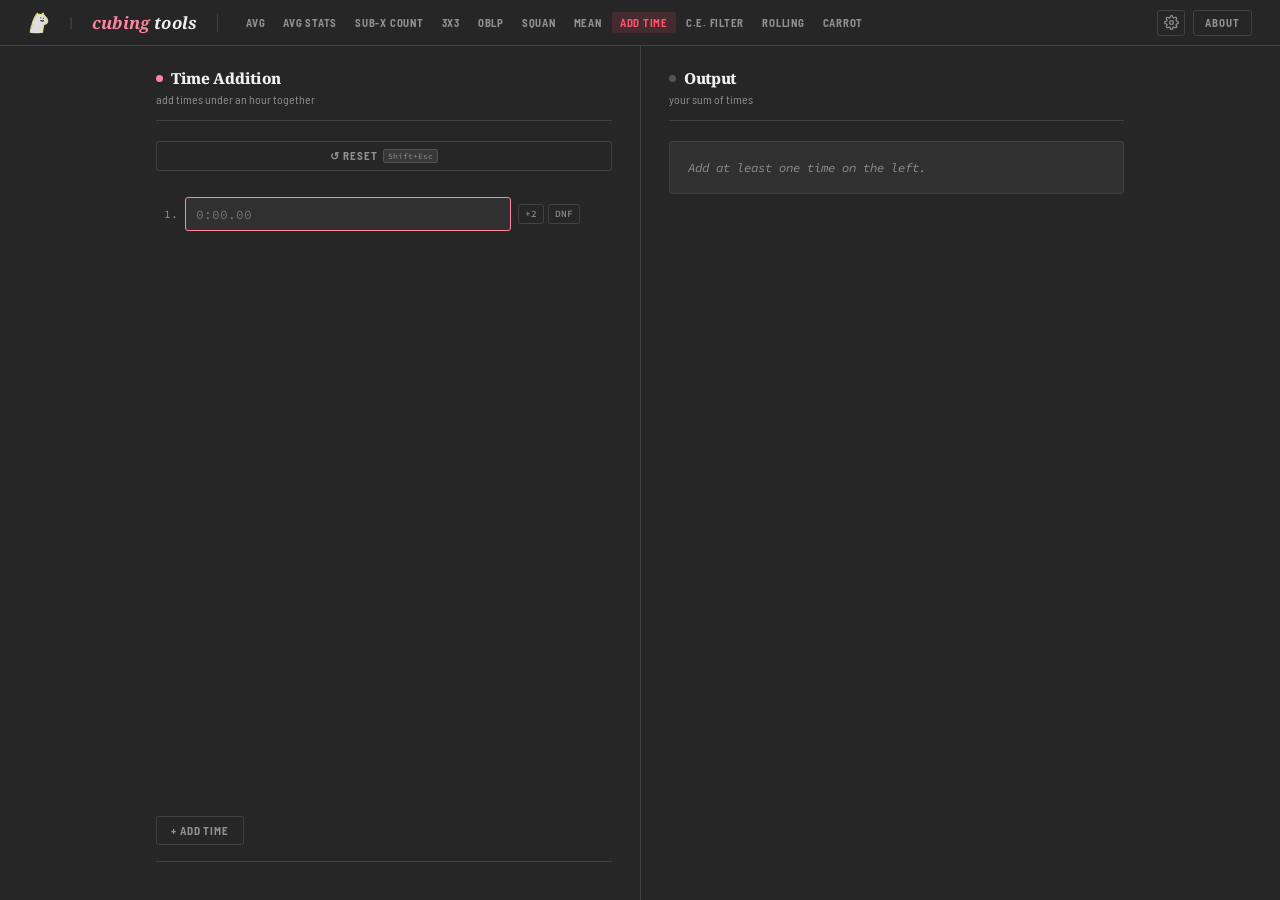
==== commit 26ae884f: "feature: settings, decimals; add avg mean vis" ====
--- a/add/index.html
+++ b/add/index.html
@@ -24,9 +24,22 @@
       display: flex;
       flex-direction: column;
       gap: 7px;
-      flex: none;
-      max-height: calc(100vh - var(--nav-h) - 170px);
+      flex: 1;
+      min-height: 0;
       overflow-y: auto;
+    }
+
+    .split > .panel:first-child {
+      overflow-y: hidden;
+    }
+
+    .split > .panel:first-child .mt-16 {
+      flex-shrink: 0;
+      padding-top: 8px;
+    }
+
+    .split > .panel:first-child .divider {
+      flex-shrink: 0;
     }
 
     .solve-entry { display: flex; flex-direction: column; gap: 3px; }
@@ -47,6 +60,7 @@
       cursor: pointer; font-size: 1rem; padding: 2px 6px;
       line-height: 1; flex-shrink: 0;
       transition: color 0.12s;
+      aspect-ratio: 1; border-radius: 50%;
     }
     .remove-btn:hover { color: #c41e3a; }
     .remove-btn.hidden { visibility: hidden; pointer-events: none; }
@@ -113,6 +127,7 @@
 
 <script type="module">
 import { buildNav } from '../shared/nav.js';
+import { attachTimeInput } from '../shared/timeinput.js';
 import { minutes, seconds, addSeconds } from '../shared/helpers.js';
 buildNav('add');
 
@@ -290,6 +305,7 @@
   field.className = 'solve-field';
   field.placeholder = '0:00.00';
   applyFieldDisplay(field, s);
+  attachTimeInput(field);
   fieldWrap.appendChild(field);
 
   field.addEventListener('input', () => {
--- a/shared/style.css
+++ b/shared/style.css
@@ -210,7 +210,10 @@
     color: var(--text-muted);
     background: none;
     cursor: pointer;
-    padding: 5px 11px;
+    display: inline-flex;
+    align-items: center;
+    height: 26px;
+    padding: 0 11px;
     border: 1px solid var(--border);
     border-radius: var(--radius);
     transition: color 0.12s, border-color 0.12s;
@@ -438,6 +441,225 @@
     .modal-content {
         padding: 28px 24px 20px;
     }
+}
+
+/* ── NAV ACTIONS (settings + about) ── */
+.nav-actions {
+    display: flex;
+    align-items: center;
+    gap: 8px;
+    margin-left: auto;
+    flex-shrink: 0;
+}
+
+.nav-settings {
+    display: inline-flex;
+    align-items: center;
+    justify-content: center;
+    width: 28px;
+    height: 26px;
+    color: var(--text-muted);
+    background: none;
+    cursor: pointer;
+    border: 1px solid var(--border);
+    border-radius: var(--radius);
+    transition: color 0.12s, border-color 0.12s;
+}
+
+.nav-settings svg {
+    width: 15px;
+    height: 15px;
+    display: block;
+    transition: transform 0.4s cubic-bezier(0.22, 1, 0.36, 1);
+}
+
+.nav-settings:hover {
+    color: var(--accent);
+    border-color: var(--accent);
+}
+
+.nav-settings:hover svg {
+    transform: rotate(60deg);
+}
+
+/* ── SETTINGS MODAL ── */
+.modal.modal-settings {
+    max-width: 480px;
+    overflow: visible; /* dropdown list may extend past the card */
+}
+
+.settings-body {
+    padding: 32px 32px 30px;
+}
+
+.settings-body .modal-title {
+    font-size: 1.6rem;
+    margin-bottom: 14px;
+}
+
+.settings-section {
+    margin-top: 26px;
+}
+
+.settings-heading {
+    font-family: var(--font-ui);
+    font-size: 1rem;
+    font-weight: 600;
+    font-variant-caps: all-small-caps;
+    letter-spacing: 0.12em;
+    color: var(--text-dim);
+    padding-bottom: 8px;
+    border-bottom: 1px solid var(--border);
+}
+
+.setting-row {
+    display: flex;
+    align-items: center;
+    justify-content: space-between;
+    gap: 20px;
+    padding-top: 16px;
+}
+
+.setting-info {
+    min-width: 0;
+}
+
+.setting-label {
+    font-size: 1.02rem;
+    font-weight: 500;
+    color: var(--text);
+}
+
+.setting-desc {
+    margin-top: 3px;
+    font-size: 0.84rem;
+    line-height: 1.45;
+    color: var(--text-muted);
+}
+
+@media (max-width: 520px) {
+    .settings-body {
+        padding: 28px 22px 24px;
+    }
+
+    .setting-row {
+        gap: 14px;
+    }
+}
+
+/* ── CUSTOM DROPDOWN ── */
+.dd {
+    position: relative;
+    flex-shrink: 0;
+}
+
+.dd-btn {
+    display: flex;
+    align-items: center;
+    justify-content: space-between;
+    gap: 10px;
+    min-width: 78px;
+    height: 34px;
+    padding: 0 10px 0 12px;
+    background: var(--surface-2);
+    color: var(--text);
+    border: 1px solid var(--border-2);
+    border-radius: 7px;
+    font-family: var(--font-mono);
+    font-size: 0.88rem;
+    font-weight: 500;
+    cursor: pointer;
+    transition: border-color 0.12s, background 0.12s;
+}
+
+.dd-btn:hover {
+    border-color: var(--text-muted);
+}
+
+.dd.open .dd-btn {
+    border-color: var(--accent);
+}
+
+.dd-chev {
+    width: 12px;
+    height: 12px;
+    flex-shrink: 0;
+    color: var(--text-muted);
+    transition: transform 0.18s ease, color 0.12s;
+}
+
+.dd.open .dd-chev {
+    color: var(--accent);
+    transform: rotate(180deg);
+}
+
+.dd-list {
+    position: absolute;
+    top: calc(100% + 6px);
+    right: 0;
+    min-width: 100%;
+    z-index: 5;
+    list-style: none;
+    padding: 4px;
+    background: var(--surface-2);
+    border: 1px solid var(--border-2);
+    border-radius: 9px;
+    box-shadow: 0 12px 32px rgba(0, 0, 0, 0.5);
+    opacity: 0;
+    visibility: hidden;
+    transform: translateY(-4px) scale(0.98);
+    transform-origin: top right;
+    transition: opacity 0.14s ease, transform 0.16s cubic-bezier(0.22, 1, 0.36, 1), visibility 0s linear 0.16s;
+}
+
+.dd.open .dd-list {
+    opacity: 1;
+    visibility: visible;
+    transform: none;
+    transition-delay: 0s;
+}
+
+.dd.up .dd-list {
+    top: auto;
+    bottom: calc(100% + 6px);
+    transform: translateY(4px) scale(0.98);
+    transform-origin: bottom right;
+}
+
+.dd.up.open .dd-list {
+    transform: none;
+}
+
+.dd-opt {
+    display: flex;
+    align-items: center;
+    justify-content: space-between;
+    gap: 14px;
+    padding: 7px 10px;
+    border-radius: 6px;
+    font-family: var(--font-mono);
+    font-size: 0.85rem;
+    color: var(--text-dim);
+    cursor: pointer;
+    user-select: none;
+}
+
+.dd-opt.active {
+    background: color-mix(in srgb, var(--accent) 14%, transparent);
+    color: var(--text);
+}
+
+.dd-opt.sel {
+    color: var(--accent);
+}
+
+.dd-opt.sel::after {
+    content: '';
+    width: 5px;
+    height: 9px;
+    border: solid currentColor;
+    border-width: 0 2px 2px 0;
+    transform: rotate(45deg) translate(-1px, -1px);
 }
 
 /* ── LINK POPOVER ── */
@@ -743,6 +965,7 @@
     align-items: center;
     gap: 7px;
     min-width: 0;
+    padding-right: 4px;
 }
 
 /* Let the input wrapper shrink so a long value scrolls inside the input
